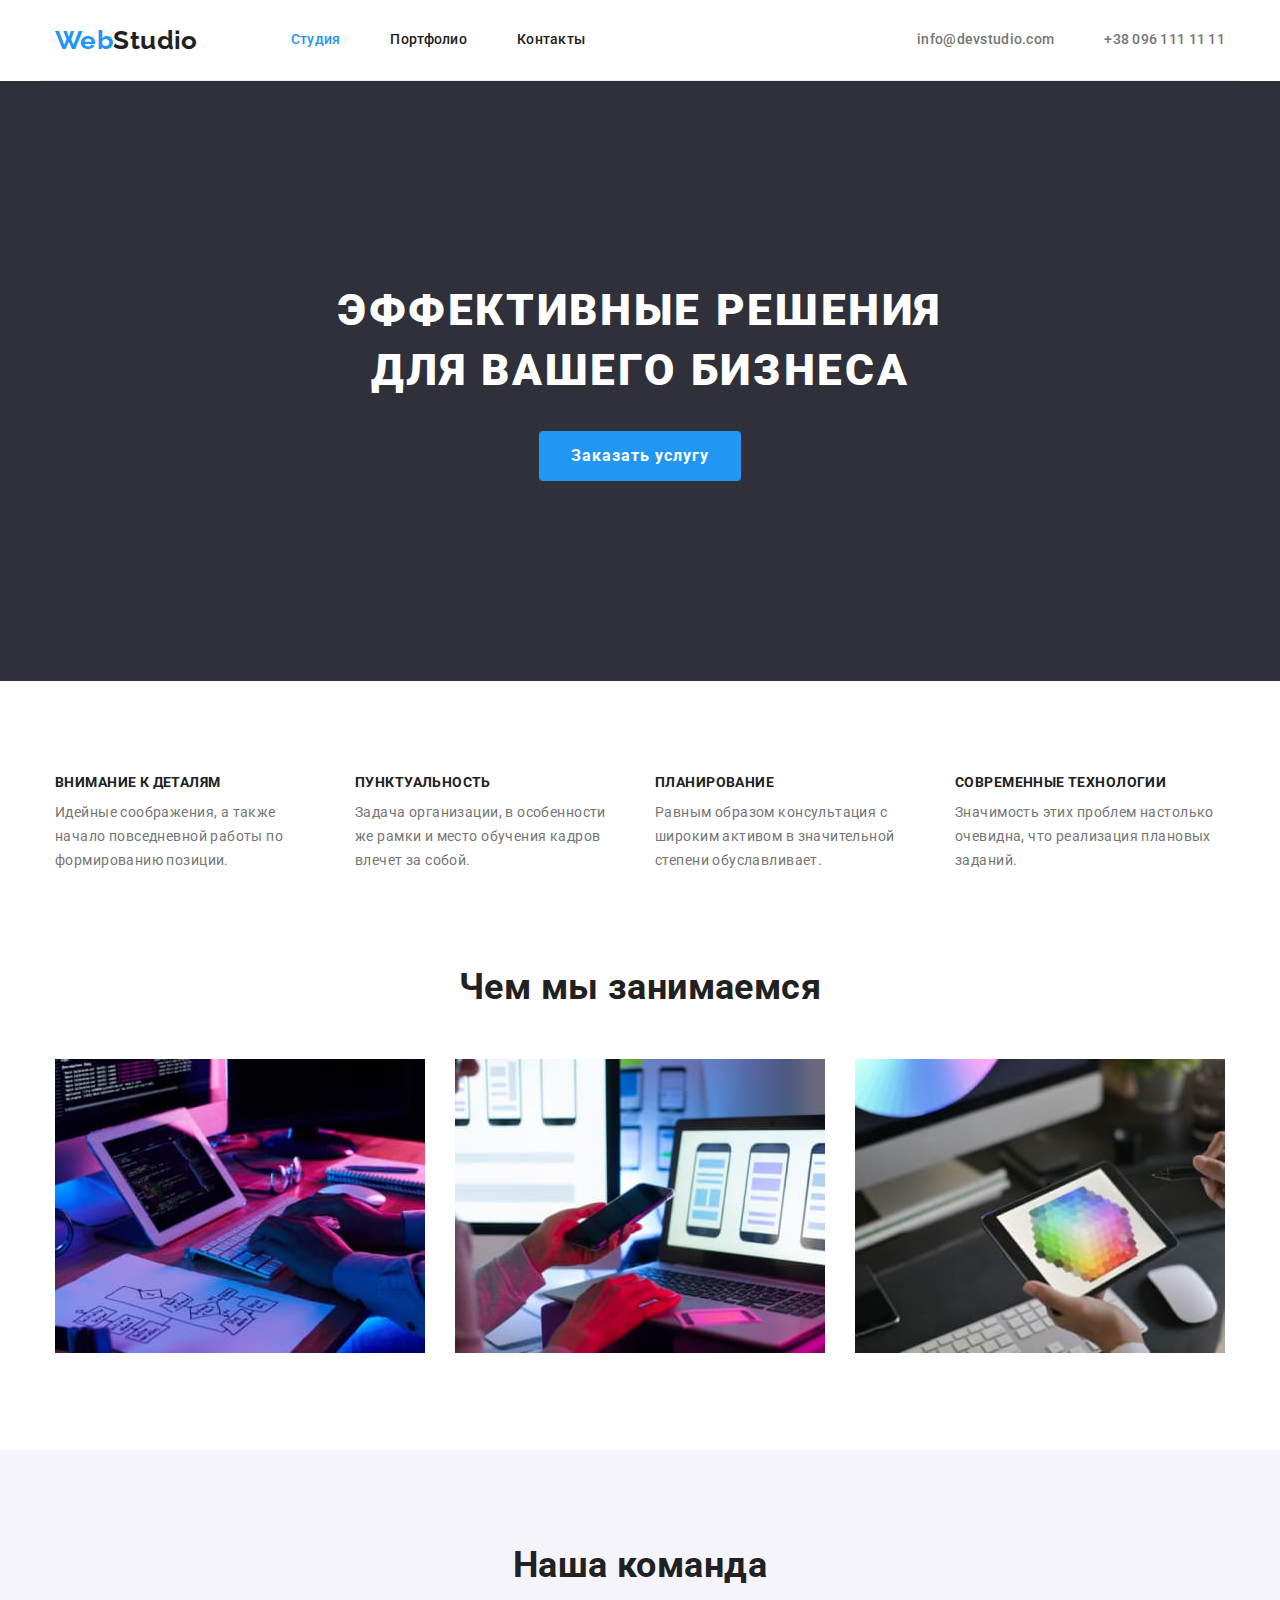
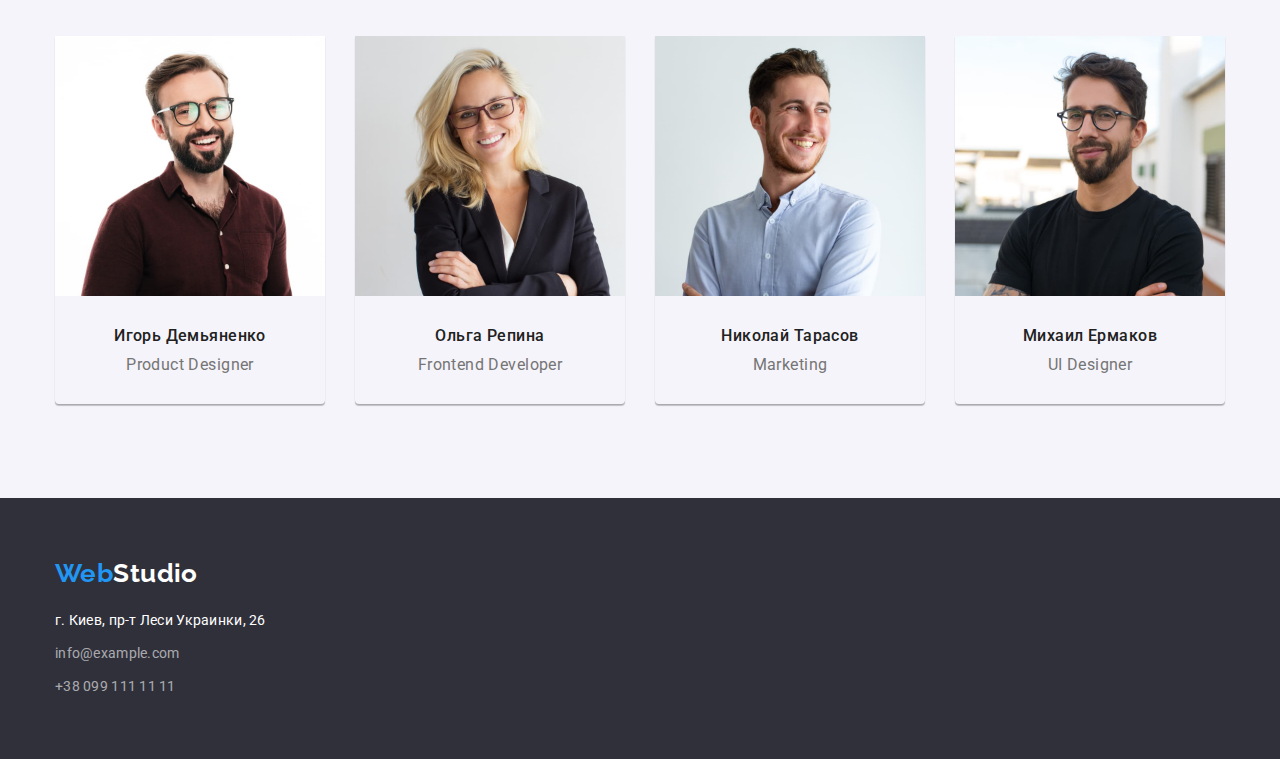
==== index.html @ aa37a788 "corrected work mistakes" ====
<!DOCTYPE html>
<html lang="ru">
  <head>
    <meta charset="UTF-8" />
    <meta http-equiv="X-UA-Compatible" content="IE=edge" />
    <meta name="viewport" content="width=device-width, initial-scale=1.0" />
    <title>Document</title>
    <link
      href="https://fonts.googleapis.com/css2?family=Raleway:wght@700&family=Roboto:wght@400;500;700;900&display=swap"
      rel="stylesheet"
    />
    <link
      rel="stylesheet"
      href="https://cdnjs.cloudflare.com/ajax/libs/modern-normalize/1.1.0/modern-normalize.min.css"
    />
    <link rel="stylesheet" href="./css/styles.css" />
  </head>

  <body>
    <!-- Шапка сайта -->
    <header>
      <div class="container main-nav">
        <nav class="nav">
          <a href="" class="logo"><span class="accent">Web</span>Studio</a>

          <ul class="site-nav list">
            <li class="item">
              <a href="./index.html" class="link current">Студия</a>
            </li>
            <li class="item">
              <a href="./portfolio.html" class="link">Портфолио</a>
            </li>
            <li class="item"><a href="" class="link">Контакты</a></li>
          </ul>
        </nav>

        <ul class="address-nav list">
          <li class="item">
            <a href="mailto:info@devstudio.com" class="link contact"
              >info@devstudio.com</a
            >
          </li>
          <li class="item">
            <a href="tel:+380961111111" class="link contact"
              >+38 096 111 11 11</a
            >
          </li>
        </ul>
      </div>
    </header>

    <main>
      <!-- Герой -->
      <section class="hero">
        <div class="container hero-wrap">
          <h1 class="hero-title">
            Эффективные решения <br />
            для вашего бизнеса
          </h1>
          <div class="btn-wrap">
            <button type="button" class="btn-primary">Заказать услугу</button>
          </div>
        </div>
      </section>

      <!-- Преимущества -->
      <section class="section features">
        <div class="container">
          <h2 class="hidden-title">Преимущества</h2>
          <ul class="feature-list list">
            <li class="item item-list">
              <h3 class="title">Внимание к деталям</h3>
              <p class="text">
                Идейные соображения, а также начало повседневной работы по
                формированию позиции.
              </p>
            </li>

            <li class="item item-list">
              <h3 class="title">Пунктуальность</h3>
              <p class="text">
                Задача организации, в особенности же рамки и место обучения
                кадров влечет за собой.
              </p>
            </li>

            <li class="item item-list">
              <h3 class="title">Планирование</h3>
              <p class="text">
                Равным образом консультация с широким активом в значительной
                степени обуславливает.
              </p>
            </li>

            <li class="item item-list">
              <h3 class="title">Современные технологии</h3>
              <p class="text">
                Значимость этих проблем настолько очевидна, что реализация
                плановых заданий.
              </p>
            </li>
          </ul>
        </div>
      </section>

      <!-- Род деятельности -->
      <section class="section occupation">
        <div class="container">
          <h2 class="section-title">Чем мы занимаемся</h2>
          <ul class="img-list list">
            <li class="item">
              <img
                src="./images/features1.jpg"
                alt="програмист работает"
                width="370"
              />
            </li>

            <li class="item">
              <img
                class="image"
                src="./images/features2.jpg"
                alt="создание приложений"
                width="370"
              />
            </li>

            <li class="item">
              <img
                class="image"
                src="./images/features3.jpg"
                alt="графический дизайн"
                width="370"
              />
            </li>
          </ul>
        </div>
      </section>

      <!-- Члены команды -->
      <section class="section members-wrap">
        <div class="container">
          <h2 class="section-title members">Наша команда</h2>

          <ul class="member-items list">
            <li class="item">
              <img
                class="image"
                src="./images/member1.jpg"
                alt="мужчина в очках"
                width="270"
              />
              <h3 class="name">Игорь Демьяненко</h3>
              <p class="text">Product Designer</p>
            </li>

            <li class="item">
              <img
                class="image"
                src="./images/member2.jpg"
                alt="девушка в очках"
                width="270"
              />
              <h3 class="name">Ольга Репина</h3>
              <p class="text">Frontend Developer</p>
            </li>

            <li class="item">
              <img
                class="image"
                src="./images/member3.jpg"
                alt="улыбающийся мужчина"
                width="270"
              />
              <h3 class="name">Николай Тарасов</h3>
              <p class="text">Marketing</p>
            </li>

            <li class="item">
              <img
                class="image"
                src="./images/member4.jpg"
                alt="мужчина с бородой в очках"
                width="270"
              />
              <h3 class="name">Михаил Ермаков</h3>
              <p class="text">UI Designer</p>
            </li>
          </ul>
        </div>
      </section>
    </main>

    <!-- Подвал сайта -->
    <footer class="page-footer">
      <div class="container footer-wrap">
        <a href="" class="logo footer"><span class="accent">Web</span>Studio</a>

        <address>
          <ul class="footer-items list">
            <li class="item">
              <a
                href="https://goo.gl/maps/wA7wwZKrXkQfANAAA"
                target="blank"
                rel="noopener noreferrer"
                class="link address"
                >г. Киев, пр-т Леси Украинки, 26</a
              >
            </li>

            <li class="item">
              <a href="mailto:info@example.com" class="link contact"
                >info@example.com</a
              >
            </li>

            <li class="item">
              <a href="tel:+380991111111" class="link contact"
                >+38 099 111 11 11</a
              >
            </li>
          </ul>
        </address>
      </div>
    </footer>
  </body>
</html>
---- css/styles.css ----
html {
  box-sizing: border-box;
}

*,
*::before,
*::after {
  box-sizing: inherit;
}

:root {
  --text-color: #757575;
  --primary-text-color: #212121;
  --accent-color: #2196f3;
  --primary-white-color: #ffffff;
  --secondary-bg-color: #f5f4fa;
  --footer-contact-color: rgba(255, 255, 255, 0.6);
}

body {
  background-color: var(--primary-white-color);
  color: var(--primary-text-color);

  font-family: Roboto, Arial, sans-serif;
  font-weight: 400;
  font-size: 14px;
  letter-spacing: 0.03em;
  line-height: 1.17;
}

/* Утилиты */

.list {
  padding: 0;
  margin: 0;
  list-style: none;
}

h1,
h2,
h3,
h4,
h5,
h6 {
  margin: 0;
  padding: 0;
}

.container {
  margin-left: auto;
  margin-right: auto;
  width: 1200px;
  padding-left: 15px;
  padding-right: 15px;
}

.main-nav {
  display: flex;
  align-items: center;
  border-bottom: 1px solid #ececec;
}

.nav {
  display: flex;
  align-items: center;
}

.site-nav {
  display: flex;
  margin-left: 93px;
}

.site-nav .item + .item,
.address-nav .item + .item {
  margin-left: 50px;
}

.address-nav {
  display: flex;
  margin-left: auto;
}

.logo {
  color: var(--primary-text-color);
  font-family: Raleway, sans-serif;
  font-weight: 700;
  font-size: 26px;
  line-height: 1.19;
  text-decoration: none;
}

.accent {
  color: var(--accent-color);
}

/* Navigation */

.site-nav .link {
  display: block;
  padding-top: 32px;
  padding-bottom: 32px;

  color: var(--primary-text-color);
}

.site-nav .link:hover,
.site-nav .link:focus {
  color: var(--accent-color);
}

.link {
  font-weight: 500;
  line-height: 1.14;
  letter-spacing: 0.02em;
  text-decoration: none;
}

.link:active {
  color: var(--accent-color);
}

.link.current {
  color: var(--accent-color);
}

.address-nav .link {
  display: block;
  padding-top: 32px;
  padding-bottom: 32px;

  color: var(--text-color);
}

.address-nav .link:hover,
.address-nav .link:focus {
  color: var(--accent-color);
}

/* Hero */

.hero {
  padding-top: 200px;
  padding-bottom: 200px;
  background-color: #2f303a;
}

.hero-title {
  margin-top: 0;
  margin-bottom: 30px;

  color: var(--primary-white-color);

  font-weight: 900;
  font-size: 44px;
  line-height: 1.36;
  text-align: center;
  letter-spacing: 0.06em;
  text-transform: uppercase;
}

.btn-wrap {
  display: flex;
  justify-content: center;
  align-items: center;
}

.btn-primary {
  padding: 10px 32px;
  min-width: 200px;
  border: 0;
  border-radius: 4px;

  color: var(--primary-white-color);
  background-color: var(--accent-color);

  font-family: inherit;
  font-weight: 700;
  font-size: 16px;
  line-height: 1.88;
  letter-spacing: 0.06em;

  cursor: pointer;
}

.btn-primary:hover,
.btn-primary:focus {
  color: var(--accent-color);
  background-color: var(--primary-white-color);
}

/* Section */

.hidden-title {
  display: none;
}

.features {
  padding-top: 94px;
}

.feature-list {
  display: flex;
  flex-wrap: wrap;
}

.feature-list .item {
  width: 270px;
}

.item-list:not(:last-child) {
  margin-right: 30px;
}

.feature-list .title {
  font-size: 14px;
  font-weight: 700;
  line-height: 1.14;
  text-transform: uppercase;
}

.list .text {
  margin-top: 10px;
  margin-bottom: 0;
  color: var(--text-color);

  line-height: 1.71;
}

.occupation {
  padding-top: 94px;
  padding-bottom: 94px;
}

.section-title {
  color: var(--primary-text-color);

  font-weight: 700;
  font-size: 36px;
  line-height: 1.17;
  text-align: center;
}

.img-list {
  display: flex;
  flex-wrap: wrap;
  margin-top: 50px;
}

.img-list .item:not(:last-child) {
  margin-right: 30px;
}

/* Features */

.features-items .title {
  color: var(--primary-text-color);
}

/* Members */

.members-wrap {
  padding-top: 94px;
  padding-bottom: 94px;
  background-color: var(--secondary-bg-color);
}

.member-items {
  display: flex;
  flex-wrap: wrap;
  margin-top: 50px;
}

.member-items .item {
  padding-bottom: 30px;
  box-shadow: 0px 1px 1px rgba(0, 0, 0, 0.14), 0px 2px 1px rgba(0, 0, 0, 0.2);
  border-radius: 0px 0px 4px 4px;
}

.member-items .item:not(:last-child) {
  margin-right: 30px;
}

.member-items .name {
  margin-top: 30px;
  margin-bottom: 0;

  color: var(--primary-text-color);

  font-weight: 500;
  font-size: 16px;
  line-height: 1.19;
  text-align: center;
}

.member-items .text {
  margin-top: 10px;

  font-size: 16px;
  line-height: 1.19;
  text-align: center;
}

/* Footer */

.page-footer {
  padding-top: 60px;
  padding-bottom: 60px;
  background-color: #2f303a;
}

.logo.footer {
  color: var(--primary-white-color);
}

.footer-items .address {
  display: block;
  margin-top: 20px;

  color: var(--primary-white-color);
}

.footer-items .contact {
  display: block;
  margin-top: 9px;

  color: var(--footer-contact-color);
}

.footer-items .link:hover,
.footer-items .link:focus {
  color: var(--accent-color);
}

.footer-items .link {
  font-weight: inherit;
  line-height: 1.71;
  text-decoration: none;
  font-style: normal;
}

/* PORTFOLIO */
/* Buttons */

.portfolio-wrap {
  padding-top: 94px;
  padding-bottom: 94px;
}

.filter-items {
  display: flex;
  flex-wrap: wrap;
  justify-content: center;
}

.filter-items .item:not(:last-child) {
  margin-right: 8px;
}

.btn-filter {
  padding: 6px 22px;
  border: 0;
  border-radius: 4px;

  color: var(--primary-text-color);
  background-color: var(--secondary-bg-color);

  font-family: inherit;
  font-weight: 500;
  font-size: 16px;
  line-height: 1.62;
  letter-spacing: inherit;
  cursor: pointer;
}

.btn-filter:hover,
.btn-filter:focus {
  color: var(--primary-white-color);
  background-color: var(--accent-color);
}

.btn-filter.current {
  color: var(--primary-white-color);
  background-color: var(--accent-color);

  cursor: pointer;
}

/* Heading Portfolio */

.examples-items {
  display: flex;
  flex-wrap: wrap;
  margin-top: 50px;
}

.examples-items .item {
  width: 370px;
}

.text-wrap {
  padding: 20px 24px;

  border: 1px solid #eeeeee;
  box-sizing: border-box;
}

.examples-items .item:not(:nth-child(3n)) {
  margin-right: 30px;
}

.examples-items .item:not(:nth-last-child(-n + 3)) {
  margin-bottom: 30px;
}

.image {
  display: block;
  line-height: 0;
}

.examples-items .heading {
  color: var(--primary-text-color);

  font-weight: 700;
  font-size: 18px;
  line-height: 2;
  letter-spacing: 0.06em;
}

.examples-items .heading:hover,
.examples-items .heading:focus {
  color: var(--accent-color);
}

.examples-items .text {
  margin-top: 4px;

  font-size: 16px;
  line-height: 1.88;
  font-weight: 400;
}

.examples-items .text:hover,
.examples-items .text:focus {
  color: var(--accent-color);
}
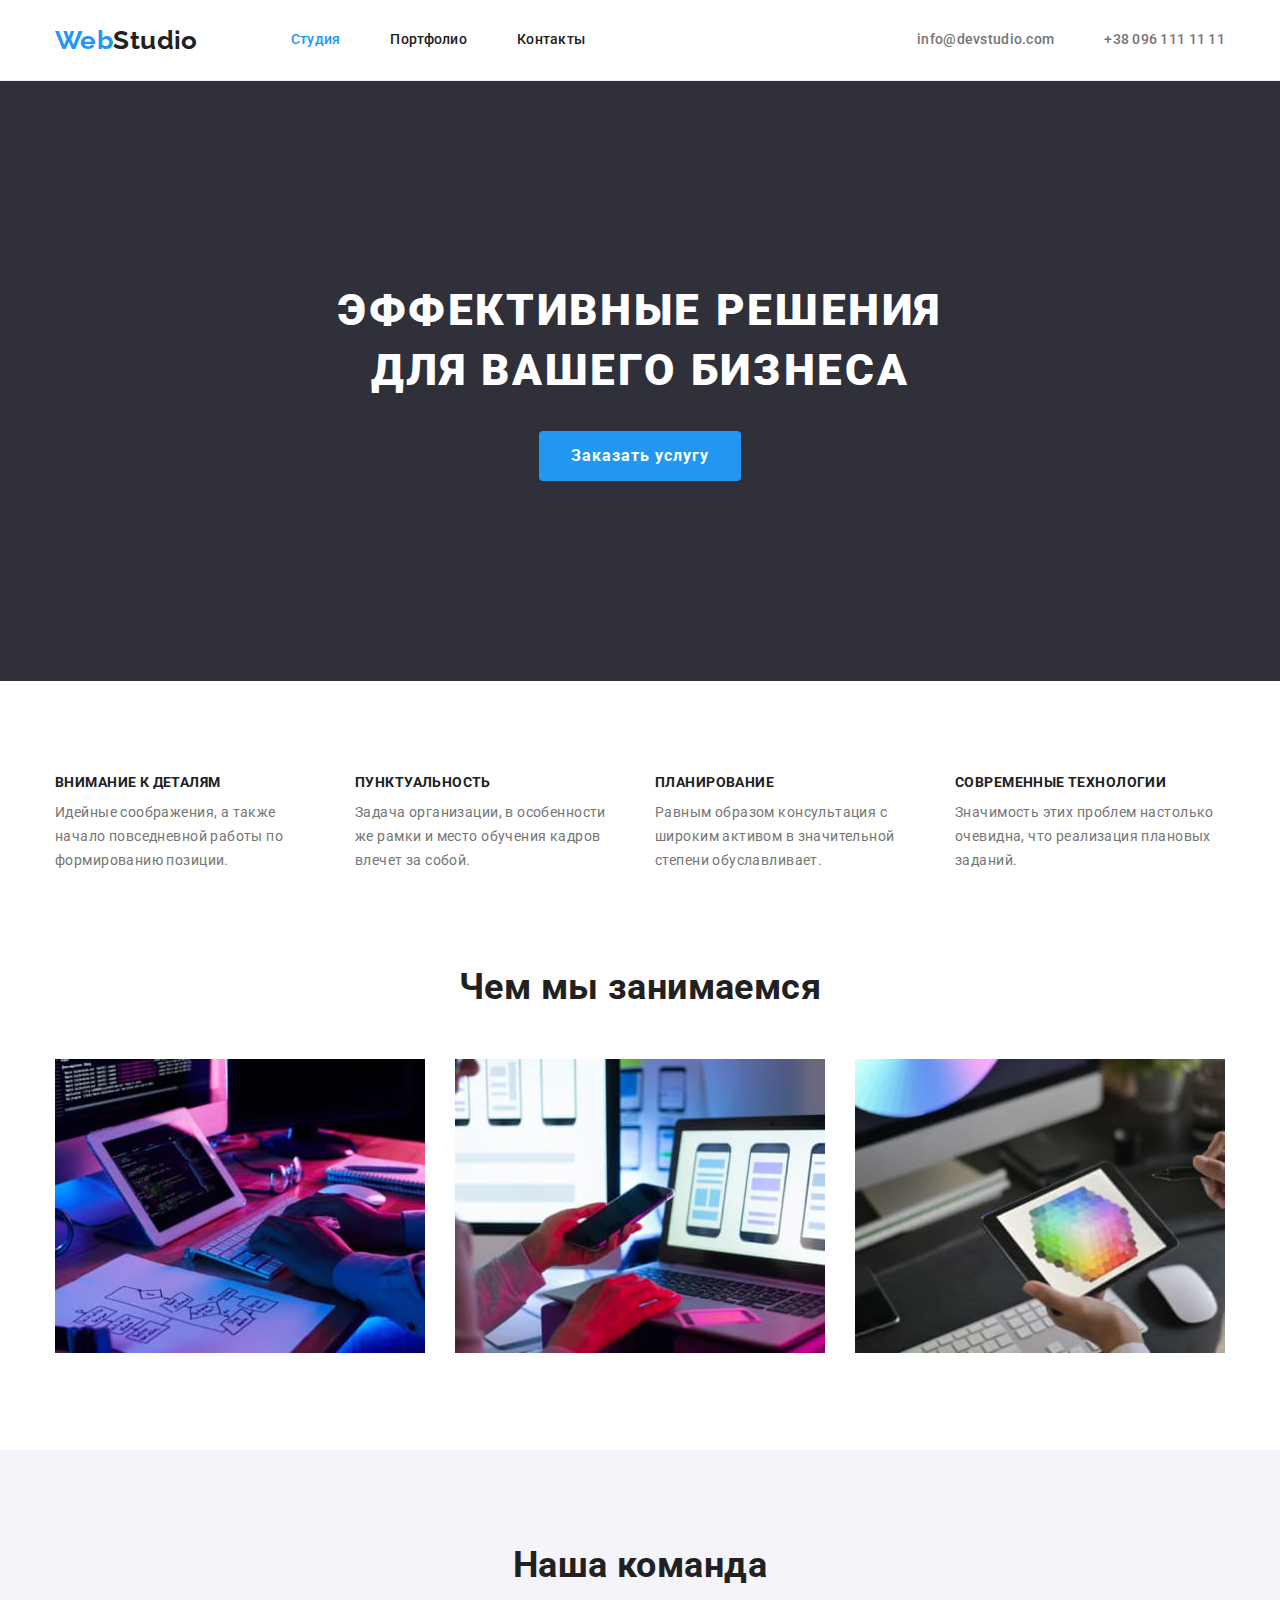
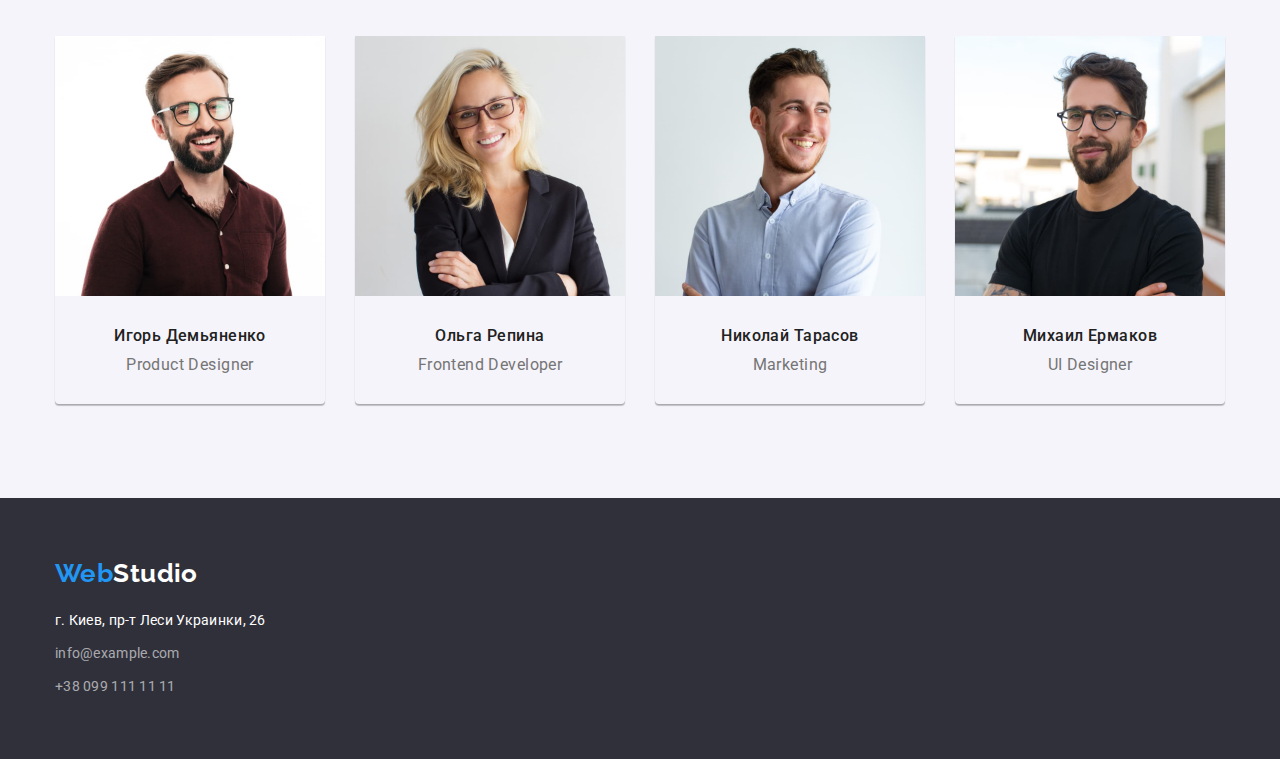
==== commit 331b159a: "fixed header-border" ====
--- a/index.html
+++ b/index.html
@@ -18,7 +18,7 @@
 
   <body>
     <!-- Шапка сайта -->
-    <header>
+    <header class="header-wrap">
       <div class="container main-nav">
         <nav class="nav">
           <a href="" class="logo"><span class="accent">Web</span>Studio</a>
--- a/css/styles.css
+++ b/css/styles.css
@@ -54,10 +54,13 @@
   padding-right: 15px;
 }
 
+.header-wrap {
+  border-bottom: 1px solid #ececec;
+}
+
 .main-nav {
   display: flex;
   align-items: center;
-  border-bottom: 1px solid #ececec;
 }
 
 .nav {
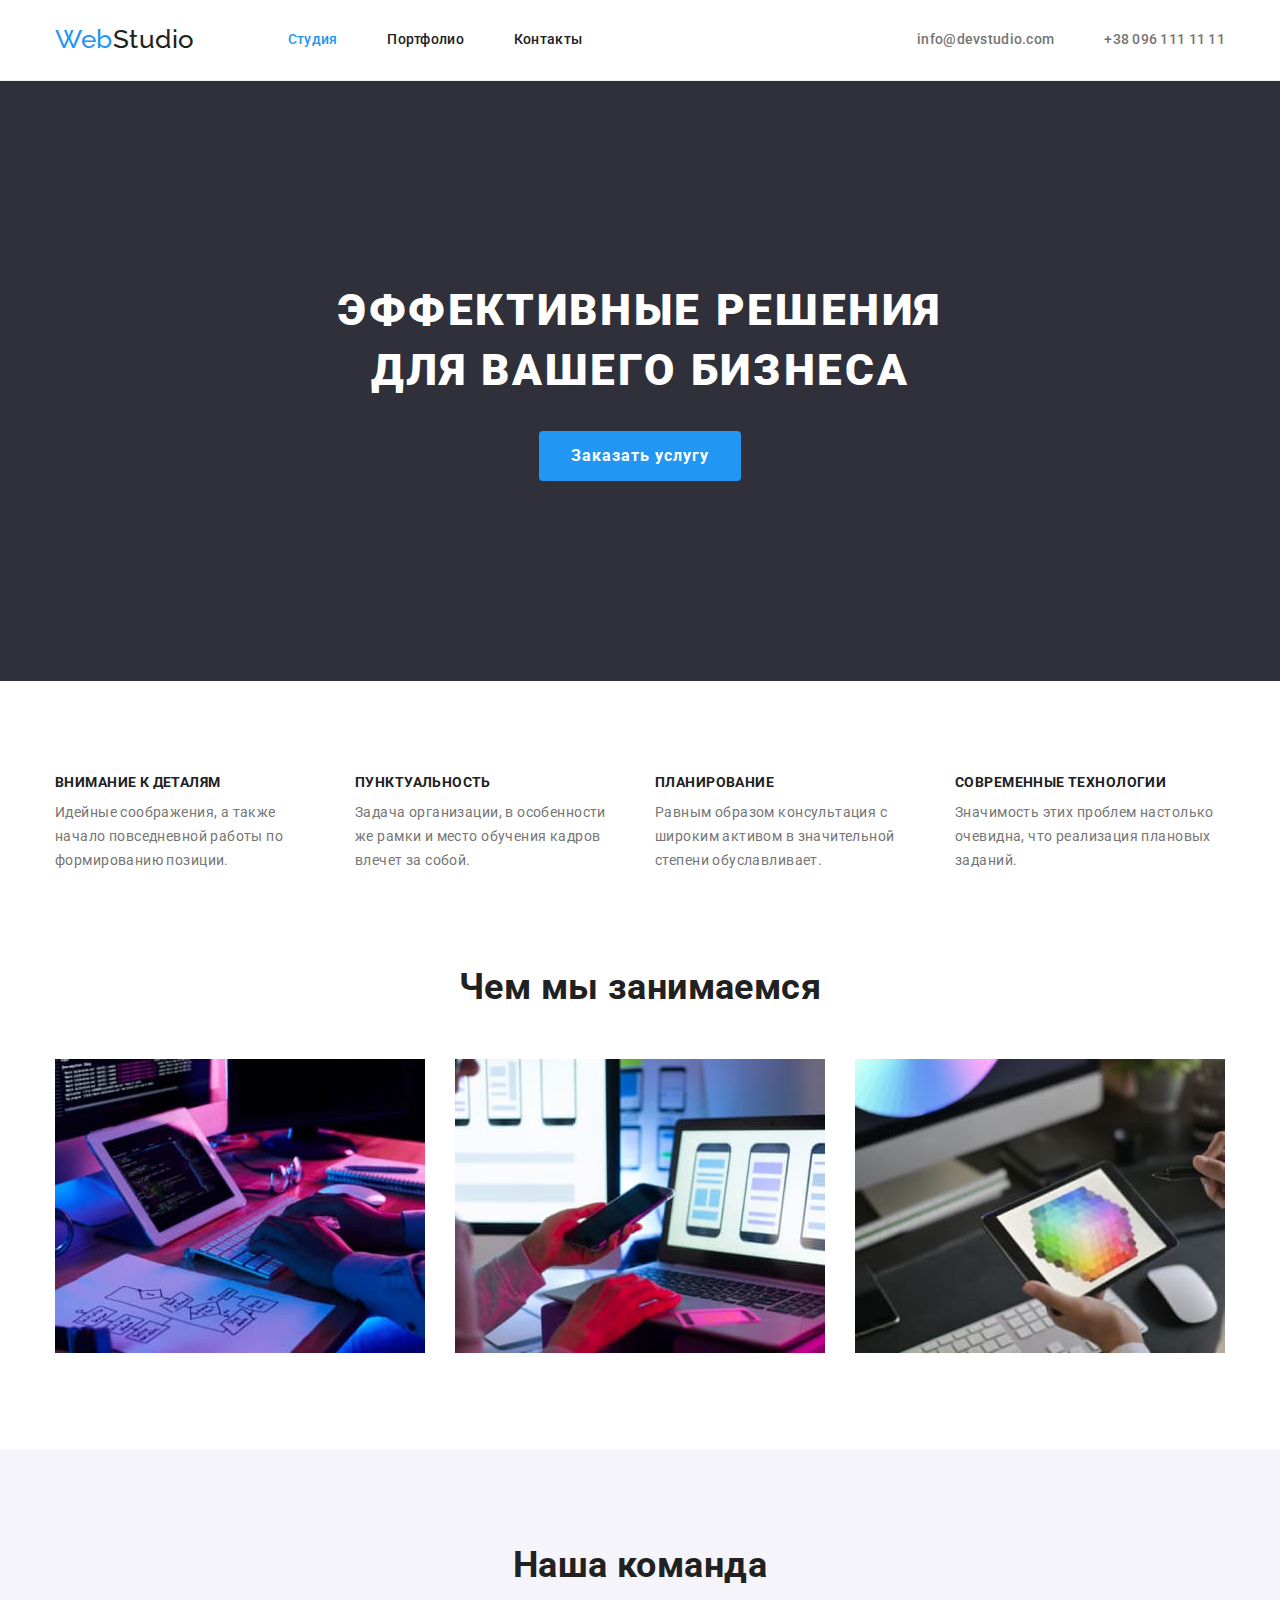
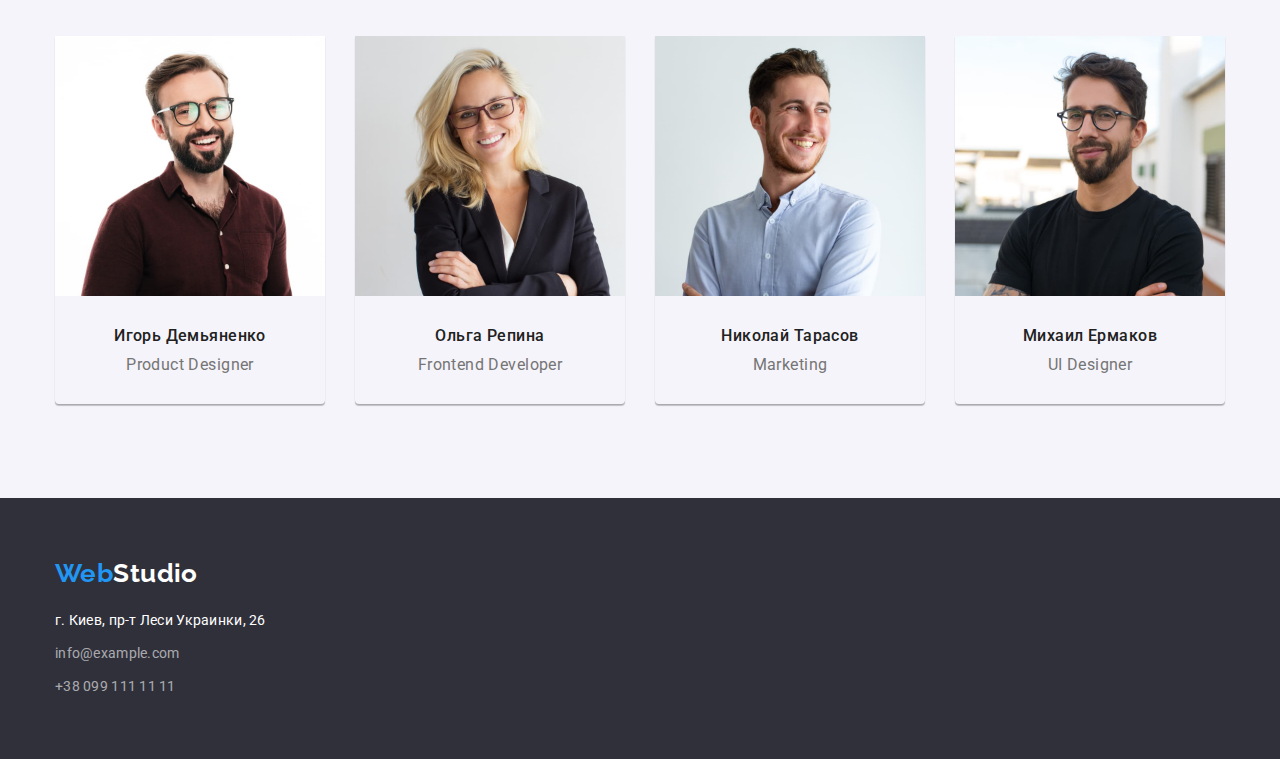
==== commit f2445391: "added padding to .logo" ====
--- a/index.html
+++ b/index.html
@@ -21,7 +21,7 @@
     <header class="header-wrap">
       <div class="container main-nav">
         <nav class="nav">
-          <a href="" class="logo"><span class="accent">Web</span>Studio</a>
+          <a href="" class="logo link"><span class="accent">Web</span>Studio</a>
 
           <ul class="site-nav list">
             <li class="item">
@@ -66,7 +66,7 @@
       <!-- Преимущества -->
       <section class="section features">
         <div class="container">
-          <h2 class="hidden-title">Преимущества</h2>
+          <h2 class="visually-hidden">Преимущества</h2>
           <ul class="feature-list list">
             <li class="item item-list">
               <h3 class="title">Внимание к деталям</h3>
@@ -151,7 +151,7 @@
                 width="270"
               />
               <h3 class="name">Игорь Демьяненко</h3>
-              <p class="text">Product Designer</p>
+              <p lang="en" class="text">Product Designer</p>
             </li>
 
             <li class="item">
@@ -162,7 +162,7 @@
                 width="270"
               />
               <h3 class="name">Ольга Репина</h3>
-              <p class="text">Frontend Developer</p>
+              <p lang="en" class="text">Frontend Developer</p>
             </li>
 
             <li class="item">
@@ -173,7 +173,7 @@
                 width="270"
               />
               <h3 class="name">Николай Тарасов</h3>
-              <p class="text">Marketing</p>
+              <p lang="en" class="text">Marketing</p>
             </li>
 
             <li class="item">
@@ -184,7 +184,7 @@
                 width="270"
               />
               <h3 class="name">Михаил Ермаков</h3>
-              <p class="text">UI Designer</p>
+              <p lang="en" class="text">UI Designer</p>
             </li>
           </ul>
         </div>
@@ -194,7 +194,9 @@
     <!-- Подвал сайта -->
     <footer class="page-footer">
       <div class="container footer-wrap">
-        <a href="" class="logo footer"><span class="accent">Web</span>Studio</a>
+        <a href="" lang="en" class="logo footer"
+          ><span class="accent">Web</span>Studio</a
+        >
 
         <address>
           <ul class="footer-items list">
--- a/css/styles.css
+++ b/css/styles.css
@@ -41,9 +41,33 @@
 h3,
 h4,
 h5,
-h6 {
+h6,
+p {
+  margin: 0;
+}
+
+ul,
+ol {
   margin: 0;
   padding: 0;
+  list-style: none;
+}
+
+button {
+  cursor: pointer;
+}
+
+.visually-hidden {
+  position: absolute;
+  white-space: nowrap;
+  width: 1px;
+  height: 1px;
+  overflow: hidden;
+  border: 0;
+  padding: 0;
+  clip: rect(0 0 0 0);
+  clip-path: inset(50%);
+  margin: -1px;
 }
 
 .container {
@@ -84,6 +108,8 @@
 }
 
 .logo {
+  padding-top: 24px;
+  padding-bottom: 25px;
   color: var(--primary-text-color);
   font-family: Raleway, sans-serif;
   font-weight: 700;
@@ -193,10 +219,6 @@
 
 /* Section */
 
-.hidden-title {
-  display: none;
-}
-
 .features {
   padding-top: 94px;
 }
@@ -372,7 +394,6 @@
   font-size: 16px;
   line-height: 1.62;
   letter-spacing: inherit;
-  cursor: pointer;
 }
 
 .btn-filter:hover,
